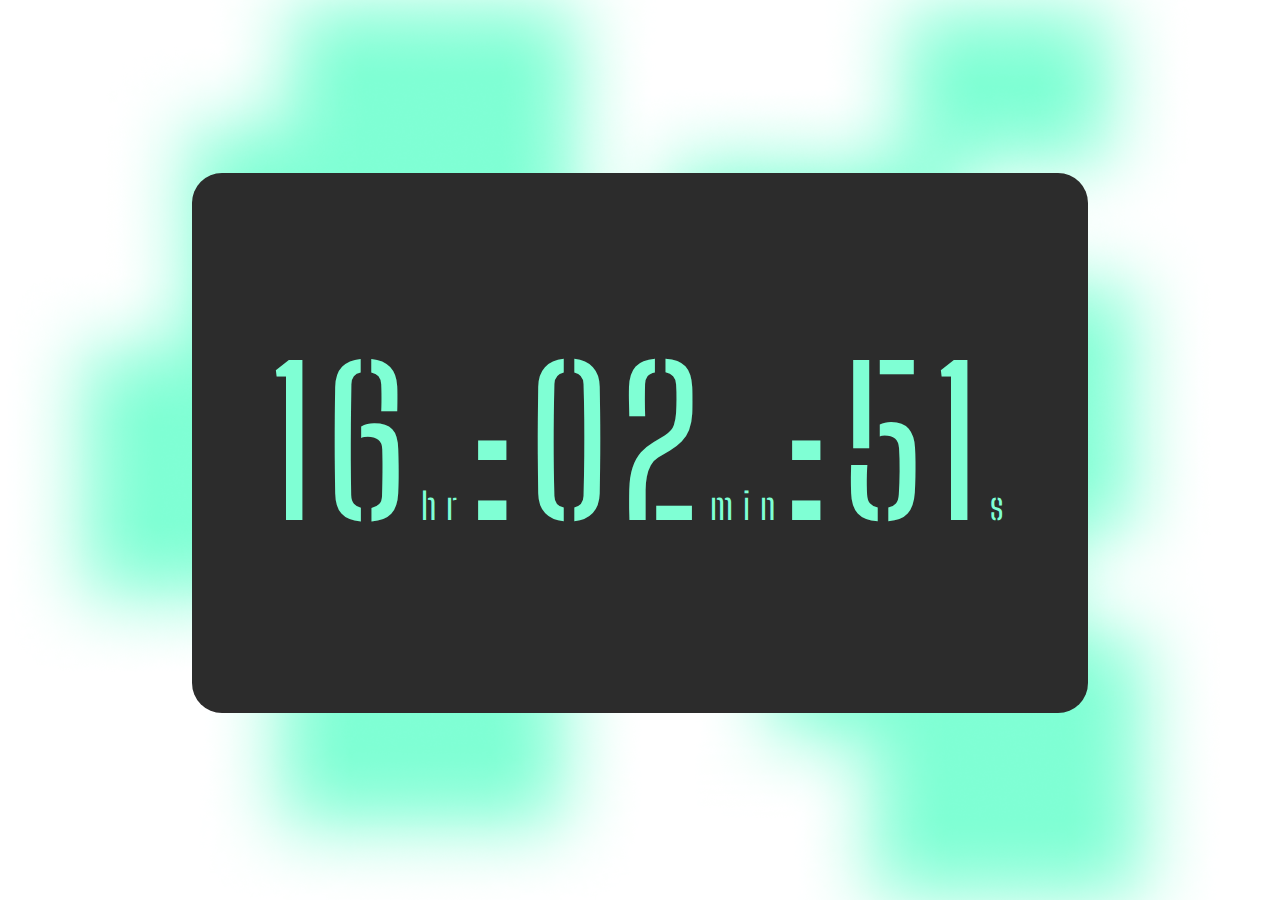
==== assets/index.html @ 837e018c "relogio digital finalizado V1" ====
<!DOCTYPE html>
<html lang="pt-BR">
<head>
    <meta charset="UTF-8">
    <meta http-equiv="X-UA-Compatible" content="IE=edge">
    <meta name="viewport" content="width=device-width, initial-scale=1.0">
    <link rel="stylesheet" href="css/style.css">
    <title>Relógio Digital</title>
</head>
<body>
    <div class="background-img"><img src="img/background-img.png" alt="fundo"></div>
    <div class="relogio">
      <div class="tempo">
          <span id="horas">00</span> <span class="time">hr</span> <span class="separator">:</span>
          <span id="minutos">00</span><span class="time">min</span><span class="separator">:</span>
          <span id="segundos">00</span><span class="time">s</span>

      </div>
    </div>
  
    
    <script src="js/scripts.js"></script>
</body>
</html>
---- assets/css/style.css ----
@import url('https://fonts.googleapis.com/css2?family=Big+Shoulders+Stencil+Text&display=swap');
*{
    padding: 0;
    margin: 0;
    box-sizing: border-box;
}

body{
    overflow: hidden;
    position: relative;
}

.background-img{
    z-index: 999;
    width: 100vw;
    height: 100vh;

    
}
img{
    width: 100%;
    height: 100%;
    object-fit: cover;
}

.relogio{
    background-color: rgb(44, 44, 44);
    z-index: 1000;
    width: 70%;
    height: 60vh;
    margin: 10% auto;
    display: flex;
    justify-content: center;
    align-items: center;
    border-radius: 30px;
    position: absolute ;
    top: 5%;
    left: 10%;
    right: 10%;
    

}

.relogio span{
    font-size:200px;
    letter-spacing: 10px;
    font-family: 'Big Shoulders Stencil Text', cursive;
    color: #7fffd4;
}

.relogio .time{
    font-size:37px;
   
   


}








@media(max-width:1200px){
    .relogio span{
        font-size: 130px;
    }
}
@media(max-width:860px){
    .relogio span{
        font-size: 110px;
    }
}
@media(max-width:780px){
    .relogio span{
        font-size: 100px;
    }
    
}
@media(max-width:720px){
    .relogio span{
        font-size: 70px;
    }
    
}
@media(max-width:620px){
    .relogio span{
        font-size: 60px;
    }
    
}

@media(max-width:570px){
    body{
        overflow-x: hidden;
    }

    .relogio span{
        font-size: 100px;
    }

    .tempo{
        display: flex;
        flex-direction: column;
        align-items: center;
        
    }

    .time{
        display: none;
    }

    .relogio .separator{
      display: none;
    }
    
}
@media(max-width:400px){
    .relogio span{
        font-size: 100px;
    }
    .relogio{
        flex-direction: column;
        align-items: center;
    }
    .relogio .separator{
      display: none;
    }
    
}
@media(max-width:310px){
    .relogio span{
        font-size: 80px;
    }
    .relogio{
        flex-direction: column;
        align-items: center;
    }
    .relogio .separator{
      display: none;
    }
    
}
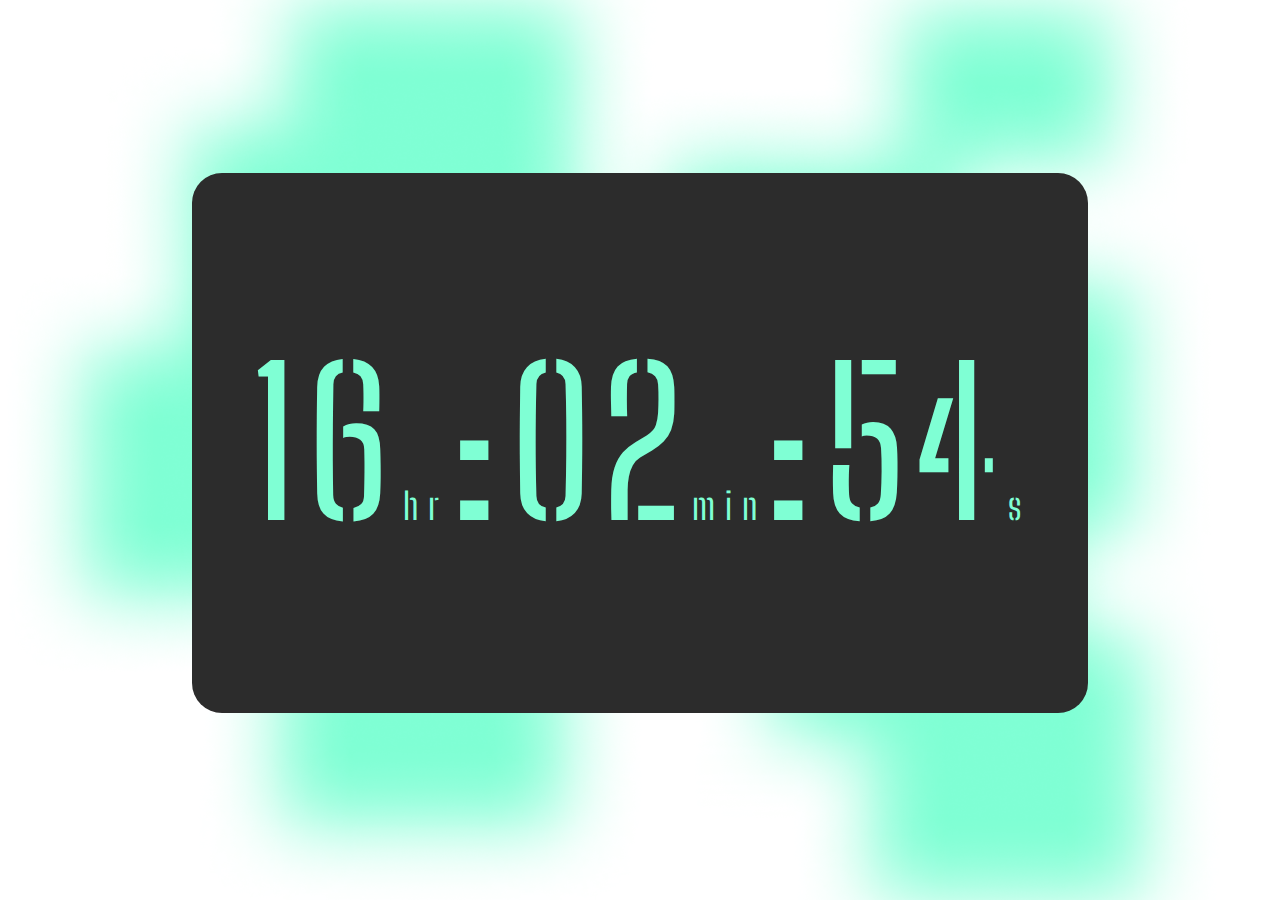
==== commit 8832541c: "Adicionando favicon" ====
--- a/assets/index.html
+++ b/assets/index.html
@@ -5,6 +5,7 @@
     <meta http-equiv="X-UA-Compatible" content="IE=edge">
     <meta name="viewport" content="width=device-width, initial-scale=1.0">
     <link rel="stylesheet" href="css/style.css">
+    <link rel="shortcut icon" href="img/favicon.svg" type="image/x-icon">
     <title>Relógio Digital</title>
 </head>
 <body>
